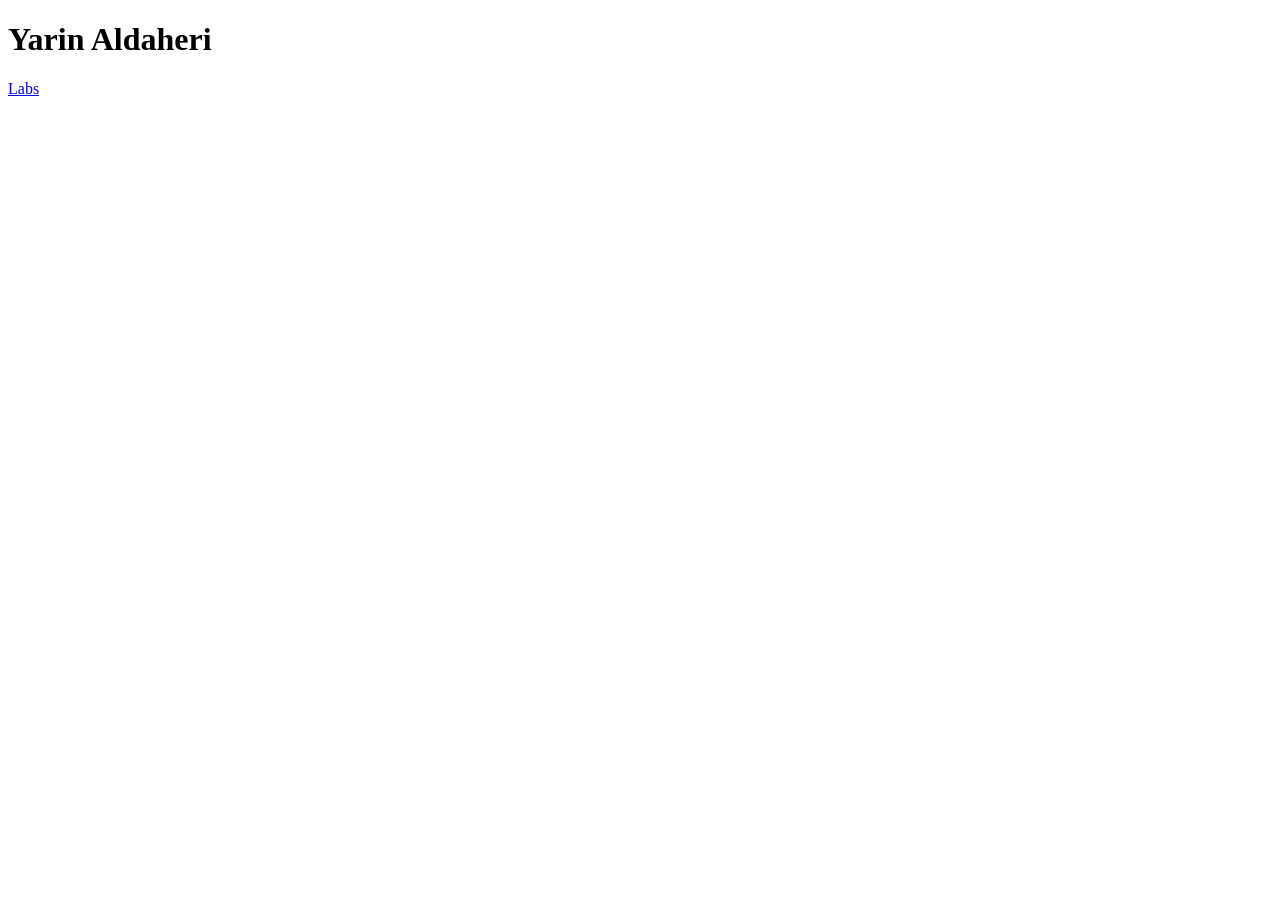
==== index.html @ ae7d8cd3 "add index.html" ====
<!DOCTYPE html>
<html lang="en">
<head>
    <meta charset="UTF-8">
    <meta name="viewport" content="width=device-width, initial-scale=1.0">
    <title>Yarin Aldaheri Portolio</title>
</head>
<body>
    <h1>Yarin Aldaheri</h1>
    <a href="Labs/Labs.html">Labs</a>
</body>
</html>
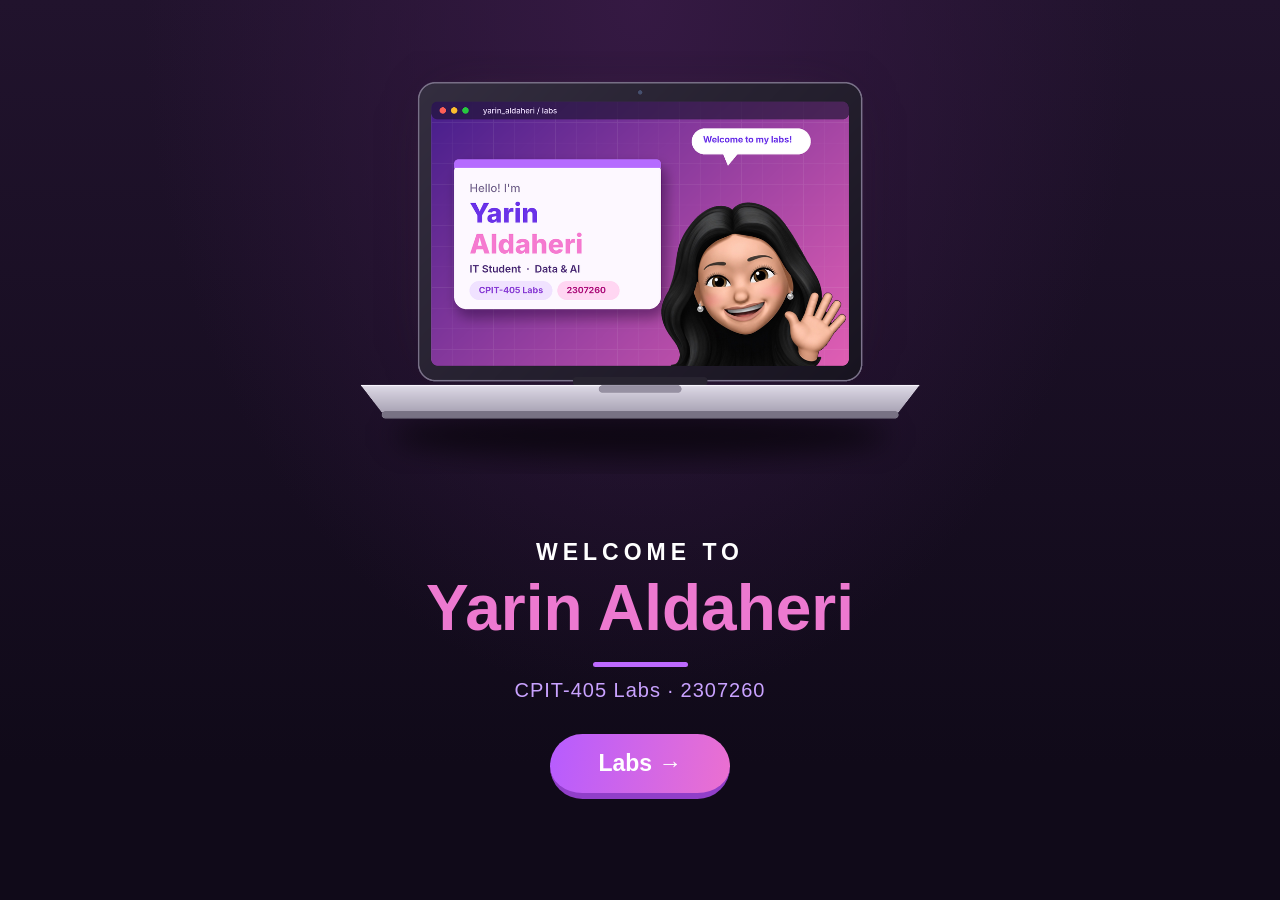
==== commit 1178491d: "Update CPIT-405 Labs website design" ====
--- a/index.html
+++ b/index.html
@@ -3,11 +3,23 @@
 <head>
     <meta charset="UTF-8">
     <meta name="viewport" content="width=device-width, initial-scale=1.0">
-    <title>Yarin Aldaheri Portolio</title>
+    <title>Yarin Aldaheri</title>
+    <link rel="stylesheet" href="home-style.css">
 </head>
 <body>
-    <h1>Yarin Aldaheri</h1>
-    <a href="Labs/Labs.html">Labs</a>
+    <main>
+        <img src="laptop.png"
+             alt="A laptop with my name and avatar">
+
+        <p class="welcome">WELCOME TO</p>
+
+        <h1>Yarin Aldaheri</h1>
+
+        <p class="info">CPIT-405 Labs · 2307260</p>
+
+        <a href="Labs/Labs.html">Labs →</a>
+
+    </main>
+
 </body>
-</html>
-
+</html>
--- a/home-style.css
+++ b/home-style.css
@@ -0,0 +1,138 @@
+/* Yarin Aldaheri - CPIT-405 Home Page */
+
+/* Reset default browser spacing */
+* {
+    margin: 0;
+    padding: 0;
+    box-sizing: border-box;
+}
+
+/* Page background */
+body {
+    min-height: 100vh;
+    display: flex;
+    align-items: center;
+    justify-content: center;
+    padding: 30px 20px;
+    font-family: Arial, sans-serif;
+    text-align: center;
+    color: white;
+
+    background:
+        radial-gradient(ellipse at 50% 0%, #351943 0%, transparent 55%),
+        linear-gradient(180deg, #21132d, #100a19 85%);
+}
+
+/* Main content */
+main {
+    width: 100%;
+    max-width: 850px;
+    transform: translateY(-25px);
+}
+
+/* Laptop picture */
+img {
+    display: block;
+    width: 100%;
+    max-width: 620px;
+    height: auto;
+    margin: 0 auto 65px;
+    transition: transform 0.4s;
+}
+
+/* Image hover effect */
+img:hover {
+    transform: translateY(-8px);
+}
+
+/* Welcome text */
+.welcome {
+    color: #ffffff;
+    font-size: 23px;
+    font-weight: bold;
+    letter-spacing: 5px;
+}
+
+/* My name */
+h1 {
+    margin-top: 5px;
+    color: #ed79d0;
+    font-size: 64px;
+    font-weight: bold;
+}
+
+/* Purple line under the name */
+h1::after {
+    content: "";
+    display: block;
+    width: 95px;
+    height: 5px;
+    margin: 17px auto 0;
+    border-radius: 5px;
+    background-color: #bd6aff;
+}
+
+/* Course information */
+.info {
+    margin-top: 12px;
+    color: #c9a2ff;
+    font-size: 20px;
+    letter-spacing: 1px;
+}
+
+/* Labs button */
+a {
+    display: inline-block;
+    margin-top: 32px;
+    padding: 16px 48px;
+    border-radius: 35px;
+    border-bottom: 6px solid #913fc9;
+    background: linear-gradient(100deg, #b65cff, #eb70d0);
+    color: white;
+    font-size: 23px;
+    font-weight: bold;
+    text-decoration: none;
+    transition: transform 0.3s, border-bottom-width 0.3s;
+}
+
+/* Button hover effect */
+a:hover {
+    transform: translateY(4px);
+    border-bottom-width: 2px;
+}
+
+/* Keyboard focus */
+a:focus-visible {
+    outline: 3px solid #f4c5e8;
+    outline-offset: 4px;
+}
+
+/* Responsive design */
+@media (max-width: 600px) {
+
+    main {
+        transform: translateY(-12px);
+    }
+
+    img {
+        margin-bottom: 40px;
+    }
+
+    .welcome {
+        font-size: 16px;
+        letter-spacing: 3px;
+    }
+
+    h1 {
+        font-size: 40px;
+    }
+
+    .info {
+        font-size: 15px;
+    }
+
+    a {
+        font-size: 18px;
+        padding: 14px 35px;
+    }
+}
